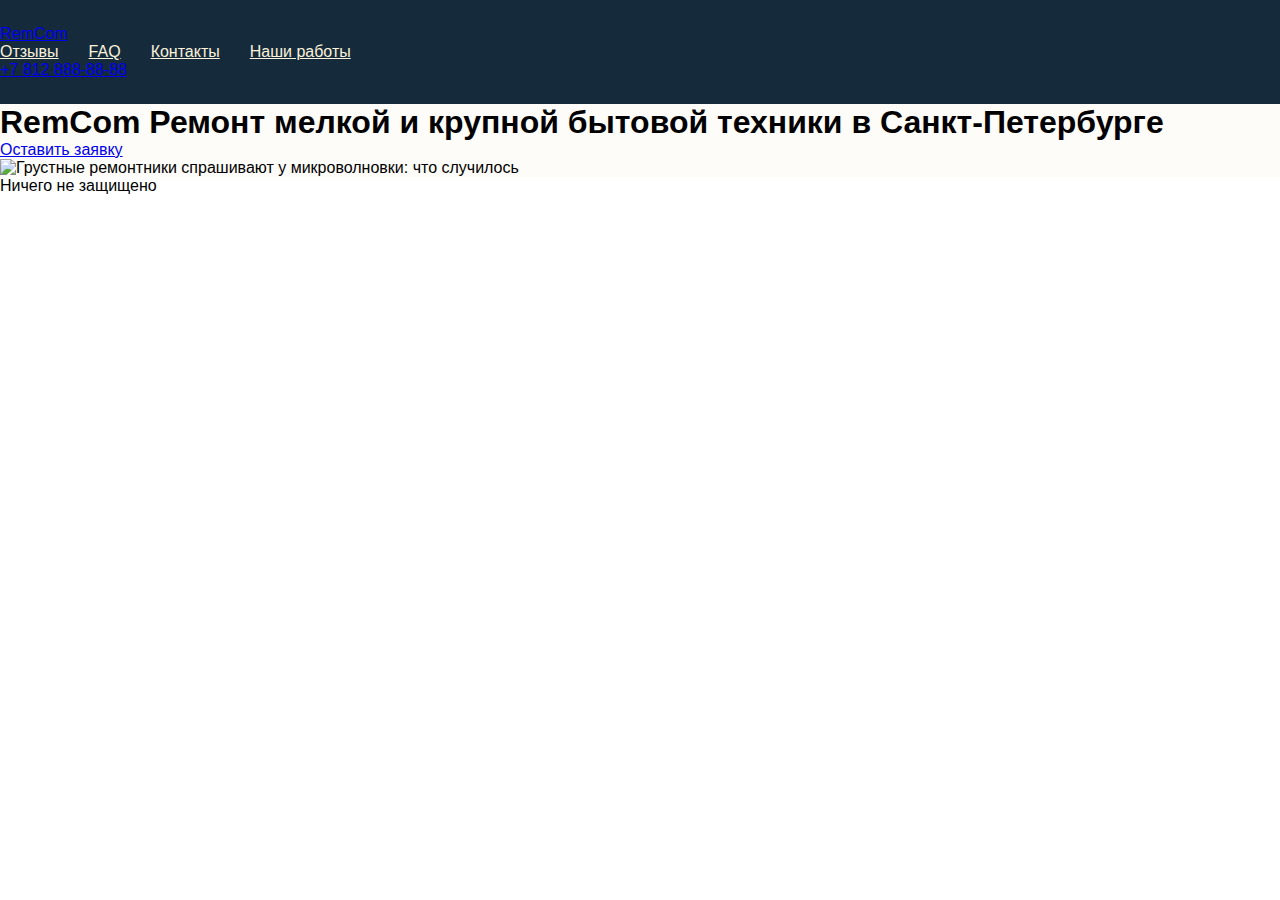
==== www/index.html @ 293c7a60 "Знакомство со сборкой, изучение препроцессоров. Начало разметки и стилизации главной страницы" ====
<!doctype html>
<html lang="ru">

<head>
  <meta charset="UTF-8">
  <meta name="viewport" content="width=device-width, initial-scale=1.0">
  <title>Мой первый проект</title>
  <link rel="stylesheet" href="style/style.css">
</head>

<body>
  <header class="header">
    <div class="header-inner">
      <div class="header-wrap">
        <a href="#" class="header-logo">RemCom</a>
        <nav class="menu">
          <ul>
            <li><a href="#">Отзывы</a></li>
            <li><a href="#">FAQ</a></li>
            <li><a href="#">Контакты</a></li>
            <li><a href="#">Наши работы</a></li>
          </ul>
        </nav>
        <a href="tel:+78128888888" class="header-phone">+7 812 888-88-88</a>
      </div>
    </div>
  </header>

  <main>
    <section class="promo">
      <div class="promo-inner">
        <div class="promo-wrap">
          <div class="promo-info">
            <h1 class="promo-title">
              <span>RemCom</span>
              <strong>Ремонт мелкой и крупной бытовой техники в Санкт-Петербурге</strong>
            </h1>
            <a href="#" class="btn">Оставить заявку</a>
          </div>
          <div class="promo-visual">
            <img src="" alt="Грустные ремонтники спрашивают у микроволновки: что случилось" class="promo-img">
          </div>
        </div>
      </div>
    </section>
  </main>

  <footer class="footer">
    <div class="footer-inner">
      <p class="copyright">Ничего не защищено</p>
      <ul class="social">
        <li class="social-item">
          <a href="#" class="social-link" title="insta"></a>
        </li>
        <li class="social-item">
          <a href="#" class="social-link" title="facebook"></a>
        </li>
        <li class="social-item">
          <a href="#" class="social-link" title="telegram"></a>
        </li>
      </ul>
    </div>
  </footer>

  <script src="scripts/script.js"></script>
</body>

</html>
---- www/style/style.css ----
* {
  margin: 0;
  padding: 0;
  box-sizing: border-box;
}

body {
  font-family: Arial, "Helvetica Neue", Helvetica, sans-serif;
}

.header {
  padding: 25px 0;
  background-color: #152B3C;
  color: #FBF2DA;
}

.menu ul {
  display: flex;
  list-style: none;
}
.menu li {
  margin-left: 30px;
}
.menu li:first-child {
  margin-left: 0;
}
.menu a {
  color: #FBF2DA;
}

.some-item:first-child {
  color: #000;
}
.some-item.second-class {
  color: #000;
}

.promo {
  background-color: rgba(251, 242, 218, 0.2);
}
/*# sourceMappingURL=[data-uri] */
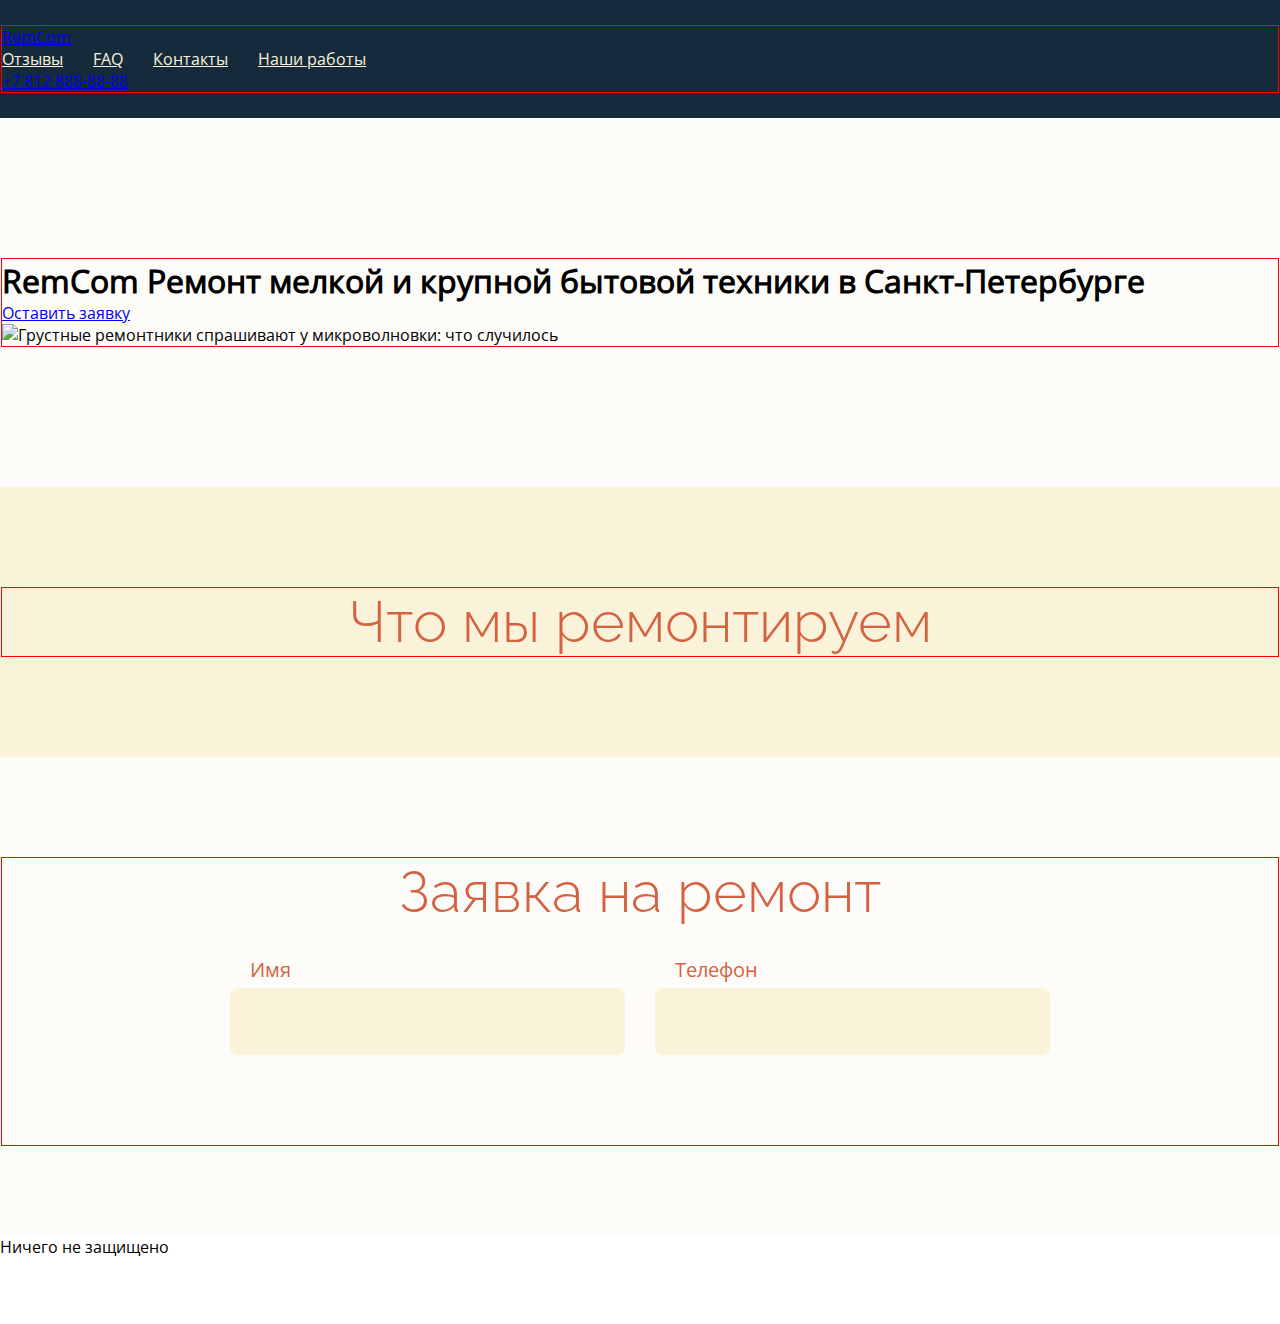
==== commit 31d669d7: "подклчение шрифтов, миксины, в работе форма заказа" ====
--- a/www/index.html
+++ b/www/index.html
@@ -43,6 +43,40 @@
         </div>
       </div>
     </section>
+
+    <section class="services">
+      <div class="services-inner">
+        <h2 class="services-title">Что мы ремонтируем</h2>
+      </div>
+    </section>
+
+    <section class="order">
+      <div class="order-inner">
+        <h2 class="order-title">Заявка на ремонт</h2>
+
+        <form action="#" class="form">
+          <div class="form-field form-field-half">
+            <label for="name" class="form-label">Имя</label>
+            <input id="name" name="name" type="text" class="form-input">
+          </div>
+          <div class="form-field form-field-half">
+            <label for="phone" class="form-label">Телефон</label>
+            <input id="phone" name="phone" type="text" class="form-input">
+          </div>
+          <div class="form-field">
+
+          </div>
+          <div class="form-field">
+
+          </div>
+          <div class="form-field">
+
+          </div>
+        </form>
+      </div>
+    </section>
+
+
   </main>
 
   <footer class="footer">
--- a/www/style/style.css
+++ b/www/style/style.css
@@ -1,3 +1,31 @@
+/* raleway-300 - latin_cyrillic */
+@font-face {
+  font-family: "Raleway";
+  font-style: normal;
+  font-weight: 300;
+  src: local(""), url("../fonts/raleway-v27-latin_cyrillic-300.woff2") format("woff2"), url("../fonts/raleway-v27-latin_cyrillic-300.woff") format("woff"); /* Chrome 6+, Firefox 3.6+, IE 9+, Safari 5.1+ */
+}
+/* raleway-500 - latin_cyrillic */
+@font-face {
+  font-family: "Raleway";
+  font-style: normal;
+  font-weight: 500;
+  src: local(""), url("../fonts/raleway-v27-latin_cyrillic-500.woff2") format("woff2"), url("../fonts/raleway-v27-latin_cyrillic-500.woff") format("woff"); /* Chrome 6+, Firefox 3.6+, IE 9+, Safari 5.1+ */
+}
+/* open-sans-300 - latin_cyrillic */
+@font-face {
+  font-family: "Open Sans";
+  font-style: normal;
+  font-weight: 300;
+  src: local(""), url("../fonts/open-sans-v29-latin_cyrillic-300.woff2") format("woff2"), url("../fonts/open-sans-v29-latin_cyrillic-300.woff") format("woff"); /* Chrome 6+, Firefox 3.6+, IE 9+, Safari 5.1+ */
+}
+/* open-sans-regular - latin_cyrillic */
+@font-face {
+  font-family: "Open Sans";
+  font-style: normal;
+  font-weight: 400;
+  src: local(""), url("../fonts/open-sans-v29-latin_cyrillic-regular.woff2") format("woff2"), url("../fonts/open-sans-v29-latin_cyrillic-regular.woff") format("woff"); /* Chrome 6+, Firefox 3.6+, IE 9+, Safari 5.1+ */
+}
 * {
   margin: 0;
   padding: 0;
@@ -5,13 +33,19 @@
 }
 
 body {
-  font-family: Arial, "Helvetica Neue", Helvetica, sans-serif;
+  font-family: "Open Sans", sans-serif;
 }
 
 .header {
   padding: 25px 0;
   background-color: #152B3C;
   color: #FBF2DA;
+}
+
+.header-inner {
+  width: 1278px;
+  margin: 0 auto;
+  border: 1px solid red;
 }
 
 .menu ul {
@@ -36,6 +70,89 @@
 }
 
 .promo {
+  padding: 140px 0;
   background-color: rgba(251, 242, 218, 0.2);
 }
-/*# sourceMappingURL=[data-uri] */
+
+.promo-inner {
+  width: 1278px;
+  margin: 0 auto;
+  border: 1px solid red;
+}
+
+.services {
+  padding: 100px 0;
+  background-color: #FBF2DA;
+}
+
+.services-inner {
+  width: 1278px;
+  margin: 0 auto;
+  border: 1px solid red;
+}
+
+.services-title {
+  font-family: "Raleway", sans-serif;
+  font-size: 58px;
+  line-height: 68px;
+  font-weight: 300;
+  color: #D46240;
+  text-align: center;
+}
+
+.order {
+  padding: 100px 0 90px;
+  background-color: rgba(251, 242, 218, 0.2);
+}
+
+.order-inner {
+  width: 1278px;
+  margin: 0 auto;
+  border: 1px solid red;
+}
+
+.order-title {
+  font-family: "Raleway", sans-serif;
+  font-size: 58px;
+  line-height: 68px;
+  font-weight: 300;
+  color: #D46240;
+  text-align: center;
+}
+
+.form {
+  display: flex;
+  flex-wrap: wrap;
+  width: 66.66%;
+  margin: 0 auto;
+}
+
+.form-field {
+  flex-basis: 100%;
+  margin-top: 30px;
+  padding: 0 15px;
+}
+
+.form-field-half {
+  flex-basis: 50%;
+}
+
+.form-label {
+  padding-left: 20px;
+  font-size: 20px;
+  line-height: 27px;
+  color: #D46240;
+}
+
+.form-input {
+  width: 100%;
+  padding: 20px;
+  margin-top: 5px;
+  font-size: 20px;
+  line-height: 27px;
+  color: #152B3C;
+  background-color: #FBF2DA;
+  border-radius: 8px;
+  border: none;
+}
+/*# sourceMappingURL=[data-uri] */
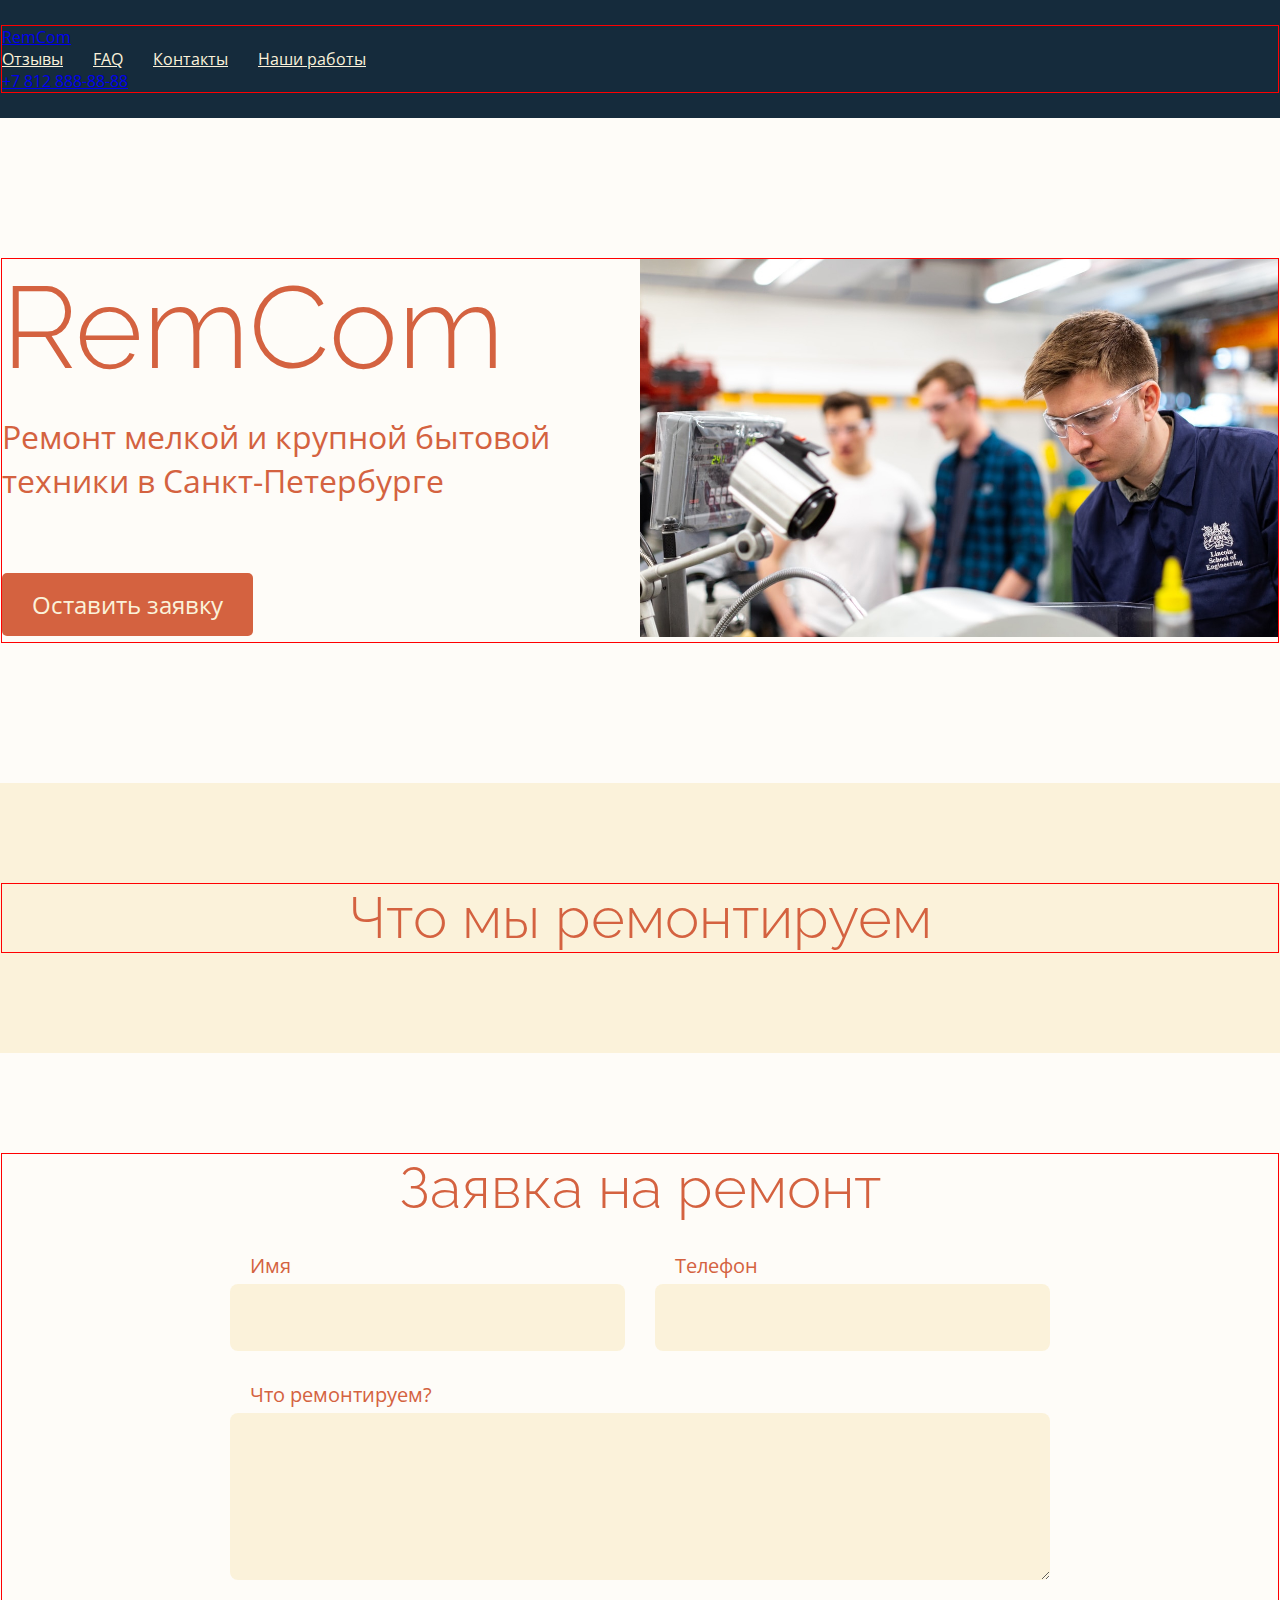
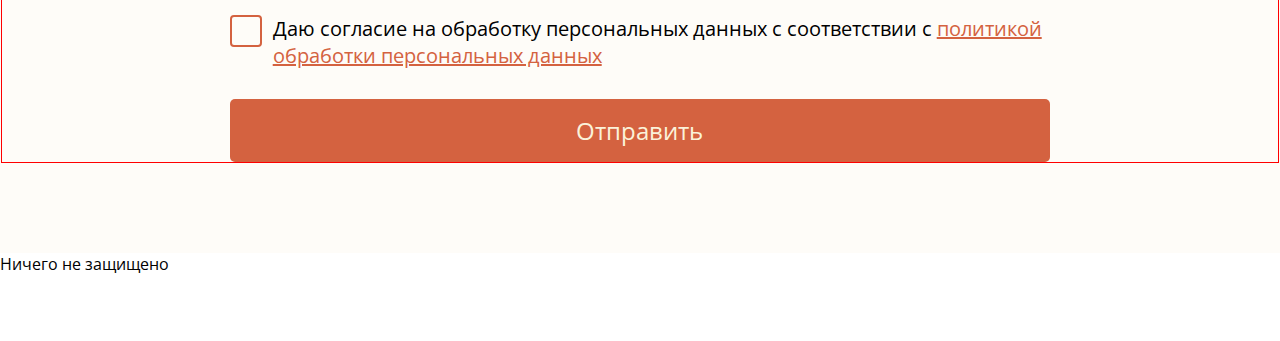
==== commit 98dfc020: "стилизация чекбокса, формы. Частичная стилизация главной страницы" ====
--- a/www/index.html
+++ b/www/index.html
@@ -38,7 +38,8 @@
             <a href="#" class="btn">Оставить заявку</a>
           </div>
           <div class="promo-visual">
-            <img src="" alt="Грустные ремонтники спрашивают у микроволновки: что случилось" class="promo-img">
+            <img src="images/service-guys.jpg" alt="Грустные ремонтники спрашивают у микроволновки: что случилось"
+              class="promo-img">
           </div>
         </div>
       </div>
@@ -57,20 +58,27 @@
         <form action="#" class="form">
           <div class="form-field form-field-half">
             <label for="name" class="form-label">Имя</label>
-            <input id="name" name="name" type="text" class="form-input">
+            <input id="name" name="name" typ e="text" class="form-input">
           </div>
           <div class="form-field form-field-half">
             <label for="phone" class="form-label">Телефон</label>
-            <input id="phone" name="phone" type="text" class="form-input">
+            <input id="phone" name="phone" type="tel" class="form-input">
           </div>
           <div class="form-field">
-
+            <label for="text" class="form-label">Что ремонтируем?</label>
+            <textarea name="text" id="text" class="form-text"></textarea>
           </div>
           <div class="form-field">
-
+            <input id="agree" type="checkbox" class="form-chekcbox">
+            <label for="agree" class="form-check-label">
+              <span>
+                Даю согласие на обработку персональных данных с соответствии с
+                <a href="#">политикой обработки персональных данных</a>
+              </span>
+            </label>
           </div>
           <div class="form-field">
-
+            <button type="submit" class="btn btn-wide">Отправить</button>
           </div>
         </form>
       </div>
--- a/www/style/style.css
+++ b/www/style/style.css
@@ -26,7 +26,9 @@
   font-weight: 400;
   src: local(""), url("../fonts/open-sans-v29-latin_cyrillic-regular.woff2") format("woff2"), url("../fonts/open-sans-v29-latin_cyrillic-regular.woff") format("woff"); /* Chrome 6+, Firefox 3.6+, IE 9+, Safari 5.1+ */
 }
-* {
+*,
+*:before,
+*:after {
   margin: 0;
   padding: 0;
   box-sizing: border-box;
@@ -34,6 +36,10 @@
 
 body {
   font-family: "Open Sans", sans-serif;
+}
+
+img {
+  max-width: 100%;
 }
 
 .header {
@@ -80,6 +86,38 @@
   border: 1px solid red;
 }
 
+.promo-wrap {
+  display: flex;
+}
+
+.promo-info {
+  flex-shrink: 0;
+  flex-basis: 50%;
+}
+
+.promo-title {
+  margin-bottom: 70px;
+  color: #D46240;
+}
+.promo-title span {
+  font-family: "Raleway", sans-serif;
+  font-weight: 300;
+  font-size: 116px;
+  line-height: 136px;
+}
+.promo-title strong {
+  display: block;
+  margin-top: 20px;
+  font-weight: 400;
+  font-size: 32px;
+  line-height: 44px;
+}
+
+.promo-visual {
+  flex-shrink: 0;
+  flex-basis: 50%;
+}
+
 .services {
   padding: 100px 0;
   background-color: #FBF2DA;
@@ -144,10 +182,12 @@
   color: #D46240;
 }
 
-.form-input {
+.form-input,
+.form-text {
   width: 100%;
   padding: 20px;
   margin-top: 5px;
+  font-family: inherit;
   font-size: 20px;
   line-height: 27px;
   color: #152B3C;
@@ -155,4 +195,54 @@
   border-radius: 8px;
   border: none;
 }
-/*# sourceMappingURL=[data-uri] */
+
+.form-text {
+  height: 167px;
+  resize: vertical;
+}
+
+.form-chekcbox {
+  display: none;
+}
+.form-chekcbox:checked + .form-check-label:before {
+  background-color: #D46240;
+}
+
+.form-check-label {
+  display: flex;
+  font-size: 20px;
+  line-height: 27px;
+}
+.form-check-label:before {
+  content: "";
+  flex-shrink: 0;
+  display: block;
+  width: 32px;
+  height: 32px;
+  margin-right: 11px;
+  border: 2px solid #D46240;
+  border-radius: 4px;
+}
+.form-check-label a {
+  color: #D46240;
+}
+
+.btn {
+  display: inline-block;
+  padding: 15px 30px;
+  font-family: "Open Sans", sans-serif;
+  font-weight: 400;
+  font-size: 24px;
+  line-height: 33px;
+  color: #FBF2DA;
+  border-radius: 5px;
+  border: none;
+  background-color: #D46240;
+  text-decoration: none;
+  cursor: pointer;
+}
+
+.btn-wide {
+  width: 100%;
+}
+/*# sourceMappingURL=[data-uri] */
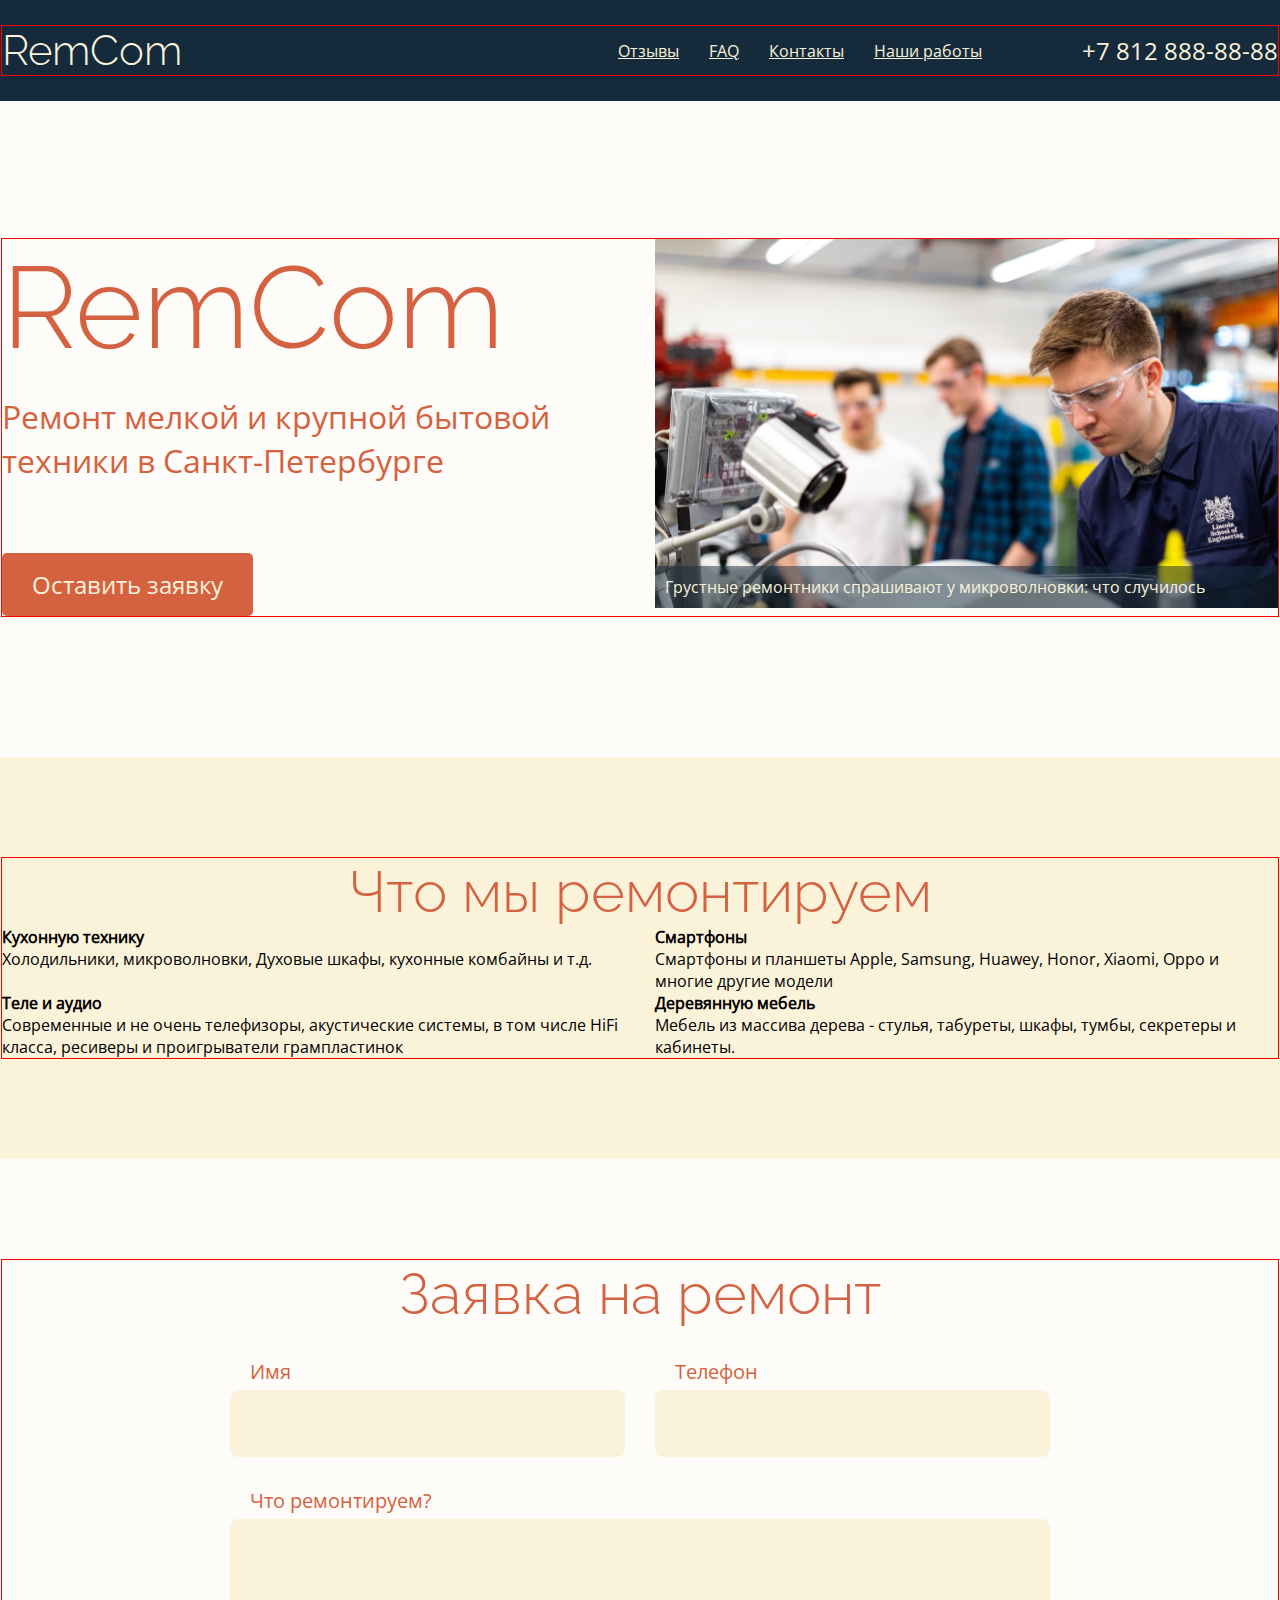
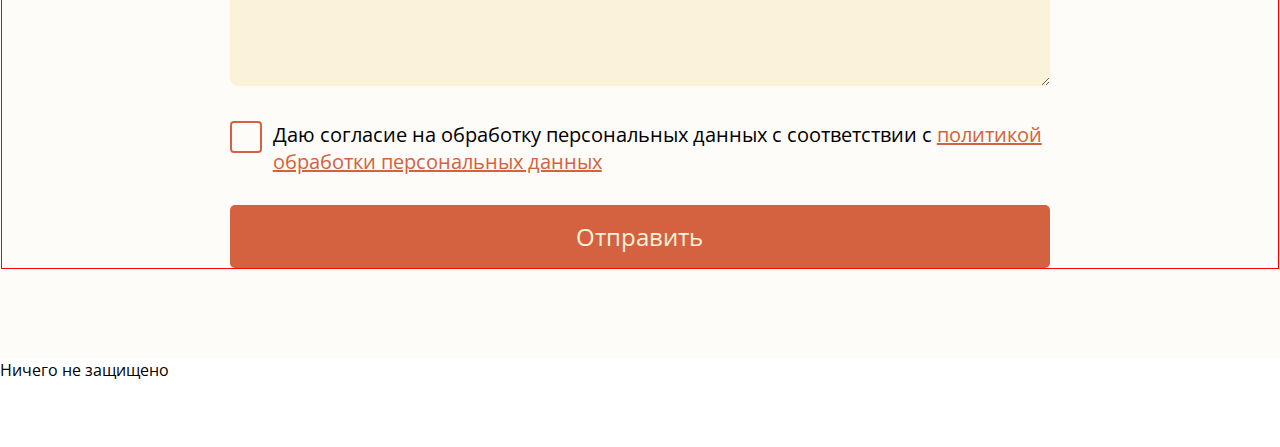
==== commit 05bb60bc: "Стилизация главной. Позиционирование" ====
--- a/www/index.html
+++ b/www/index.html
@@ -38,8 +38,11 @@
             <a href="#" class="btn">Оставить заявку</a>
           </div>
           <div class="promo-visual">
-            <img src="images/service-guys.jpg" alt="Грустные ремонтники спрашивают у микроволновки: что случилось"
-              class="promo-img">
+            <div class="promo-visual-wrap">
+              <img src="images/service-guys.jpg" alt="Грустные ремонтники спрашивают у микроволновки: что случилось"
+                class="promo-img">
+              <p class="promo-img-desc">Грустные ремонтники спрашивают у микроволновки: что случилось</p>
+            </div>
           </div>
         </div>
       </div>
@@ -48,6 +51,32 @@
     <section class="services">
       <div class="services-inner">
         <h2 class="services-title">Что мы ремонтируем</h2>
+        <ul class="services-list">
+          <li class="services-item">
+            <i class="services-icon"></i>
+            <strong class="services-head">Кухонную технику</strong>
+            <p class="services-text">Холодильники, микроволновки,
+              Духовые шкафы, кухонные комбайны и т.д.</p>
+          </li>
+          <li class="services-item">
+            <i class="services-icon"></i>
+            <strong class="services-head">Смартфоны</strong>
+            <p class="services-text">Смартфоны и планшеты Apple, Samsung,
+              Huawey, Honor, Xiaomi, Oppo и многие другие модели</p>
+          </li>
+          <li class="services-item">
+            <i class="services-icon"></i>
+            <strong class="services-head">Теле и аудио</strong>
+            <p class="services-text">Современные и не очень телефизоры, акустические системы, в том числе HiFi класса,
+              ресиверы и проигрыватели грампластинок</p>
+          </li>
+          <li class="services-item">
+            <i class="services-icon"></i>
+            <strong class="services-head">Деревянную мебель</strong>
+            <p class="services-text">Мебель из массива дерева - стулья, табуреты, шкафы, тумбы, секретеры и кабинеты.
+            </p>
+          </li>
+        </ul>
       </div>
     </section>
 
--- a/www/style/style.css
+++ b/www/style/style.css
@@ -35,14 +35,21 @@
 }
 
 body {
+  padding-top: 98px;
   font-family: "Open Sans", sans-serif;
 }
 
 img {
+  display: block;
   max-width: 100%;
 }
 
 .header {
+  position: fixed;
+  top: 0;
+  left: 0;
+  z-index: 1000;
+  width: 100%;
   padding: 25px 0;
   background-color: #152B3C;
   color: #FBF2DA;
@@ -52,6 +59,29 @@
   width: 1278px;
   margin: 0 auto;
   border: 1px solid red;
+}
+
+.header-wrap {
+  display: flex;
+  align-items: center;
+}
+
+.header-logo {
+  margin-right: auto;
+  font-family: "Raleway", sans-serif;
+  font-weight: 300;
+  font-size: 42px;
+  line-height: 49px;
+  color: #FBF2DA;
+  text-decoration: none;
+}
+
+.header-phone {
+  margin-left: 100px;
+  font-size: 24px;
+  line-height: 33px;
+  color: #FBF2DA;
+  text-decoration: none;
 }
 
 .menu ul {
@@ -88,11 +118,14 @@
 
 .promo-wrap {
   display: flex;
+  margin-left: -15px;
+  margin-right: -15px;
 }
 
 .promo-info {
   flex-shrink: 0;
   flex-basis: 50%;
+  padding: 0 15px;
 }
 
 .promo-title {
@@ -116,6 +149,21 @@
 .promo-visual {
   flex-shrink: 0;
   flex-basis: 50%;
+  padding: 0 15px;
+}
+
+.promo-visual-wrap {
+  position: relative;
+}
+
+.promo-img-desc {
+  position: absolute;
+  left: 0;
+  bottom: 0;
+  width: 100%;
+  padding: 10px;
+  color: #FBF2DA;
+  background-color: rgba(21, 43, 60, 0.5);
 }
 
 .services {
@@ -136,6 +184,19 @@
   font-weight: 300;
   color: #D46240;
   text-align: center;
+}
+
+.services-list {
+  display: flex;
+  flex-wrap: wrap;
+  list-style: none;
+  margin-left: -15px;
+  margin-right: -15px;
+}
+
+.services-item {
+  flex-basis: 50%;
+  padding: 0 15px;
 }
 
 .order {
@@ -245,4 +306,4 @@
 .btn-wide {
   width: 100%;
 }
-/*# sourceMappingURL=[data-uri] */
+/*# sourceMappingURL=[data-uri] */
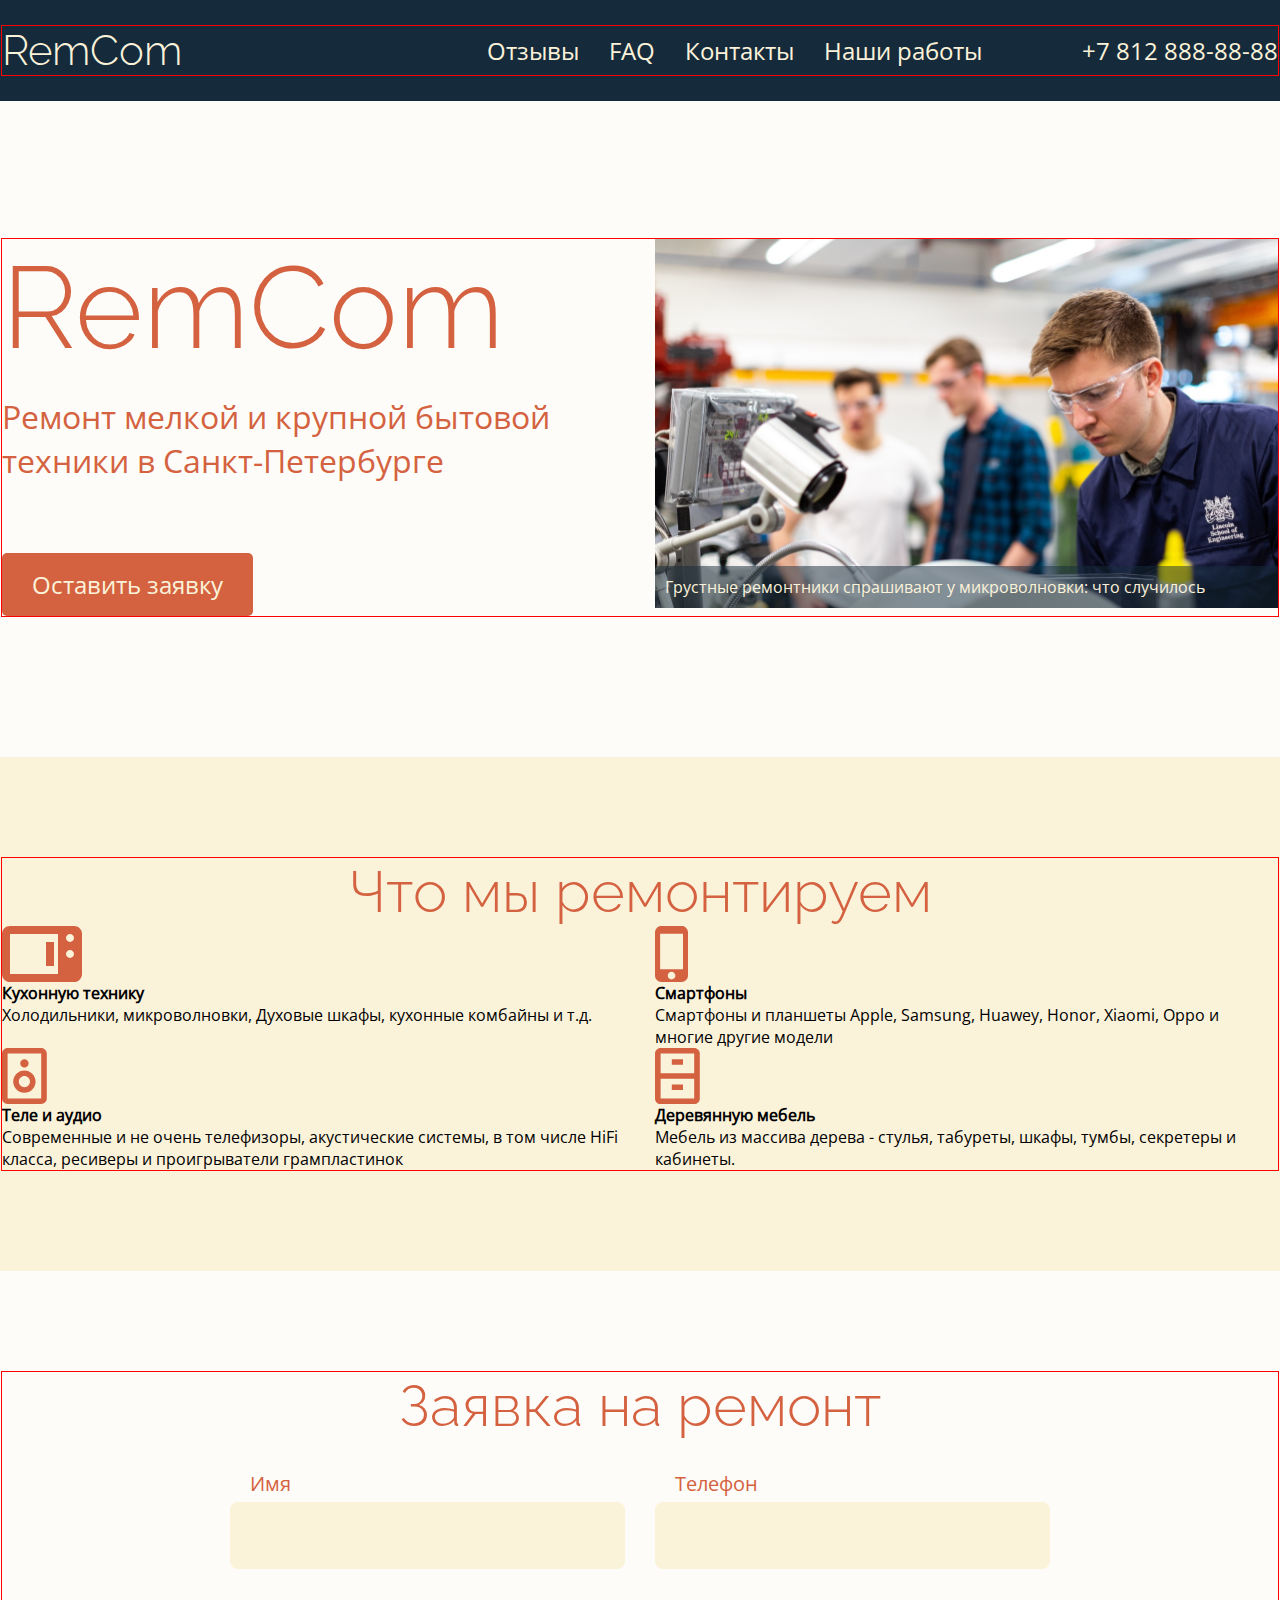
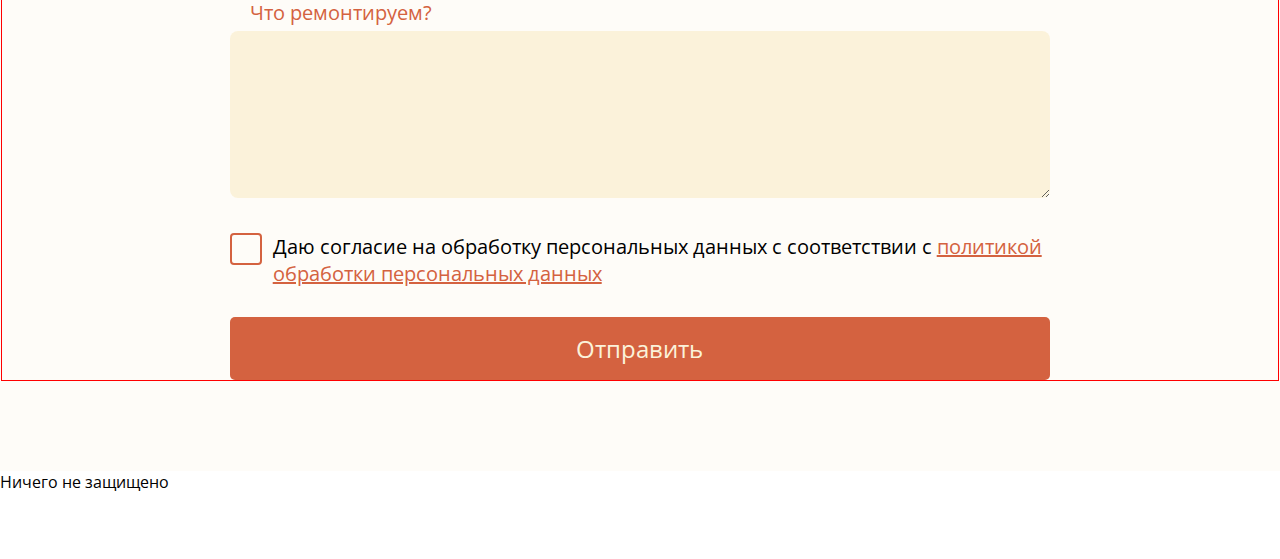
==== commit 9082994e: "в работе адаптив главной страницы" ====
--- a/www/index.html
+++ b/www/index.html
@@ -22,6 +22,7 @@
           </ul>
         </nav>
         <a href="tel:+78128888888" class="header-phone">+7 812 888-88-88</a>
+        <button class="header-burger">menu</button>
       </div>
     </div>
   </header>
@@ -35,7 +36,7 @@
               <span>RemCom</span>
               <strong>Ремонт мелкой и крупной бытовой техники в Санкт-Петербурге</strong>
             </h1>
-            <a href="#" class="btn">Оставить заявку</a>
+            <a href="#" class="btn btn-tablet">Оставить заявку</a>
           </div>
           <div class="promo-visual">
             <div class="promo-visual-wrap">
@@ -43,6 +44,7 @@
                 class="promo-img">
               <p class="promo-img-desc">Грустные ремонтники спрашивают у микроволновки: что случилось</p>
             </div>
+            <a href="#" class="btn btn-mobile">Оставить заявку</a>
           </div>
         </div>
       </div>
@@ -53,25 +55,25 @@
         <h2 class="services-title">Что мы ремонтируем</h2>
         <ul class="services-list">
           <li class="services-item">
-            <i class="services-icon"></i>
+            <i class="services-icon" style="background-image: url(images/icon-micro.svg);"></i>
             <strong class="services-head">Кухонную технику</strong>
             <p class="services-text">Холодильники, микроволновки,
               Духовые шкафы, кухонные комбайны и т.д.</p>
           </li>
           <li class="services-item">
-            <i class="services-icon"></i>
+            <i class="services-icon" style="background-image: url(images/icon-phone.svg);"></i>
             <strong class="services-head">Смартфоны</strong>
             <p class="services-text">Смартфоны и планшеты Apple, Samsung,
               Huawey, Honor, Xiaomi, Oppo и многие другие модели</p>
           </li>
           <li class="services-item">
-            <i class="services-icon"></i>
+            <i class="services-icon" style="background-image: url(images/icon-speaker.svg);"></i>
             <strong class="services-head">Теле и аудио</strong>
             <p class="services-text">Современные и не очень телефизоры, акустические системы, в том числе HiFi класса,
               ресиверы и проигрыватели грампластинок</p>
           </li>
           <li class="services-item">
-            <i class="services-icon"></i>
+            <i class="services-icon" style="background-image: url(images/icon-wood.svg);"></i>
             <strong class="services-head">Деревянную мебель</strong>
             <p class="services-text">Мебель из массива дерева - стулья, табуреты, шкафы, тумбы, секретеры и кабинеты.
             </p>
--- a/www/style/style.css
+++ b/www/style/style.css
@@ -56,7 +56,7 @@
 }
 
 .header-inner {
-  width: 1278px;
+  max-width: 1278px;
   margin: 0 auto;
   border: 1px solid red;
 }
@@ -83,19 +83,76 @@
   color: #FBF2DA;
   text-decoration: none;
 }
-
+@media (max-width: 767px) {
+  .header-phone {
+    display: none;
+  }
+}
+
+.header-burger {
+  display: none;
+}
+@media (max-width: 1279px) {
+  .header-burger {
+    display: block;
+    margin-left: 35px;
+  }
+}
+
+@media (max-width: 1279px) {
+  .menu {
+    display: none;
+    position: absolute;
+    top: 100%;
+    left: 0;
+    width: 100%;
+    padding: 20px 0;
+    border-top: 1px solid #FBF2DA;
+    background-color: #152B3C;
+  }
+}
+@media (max-width: 767px) {
+  .menu {
+    padding: 10px 0;
+  }
+}
 .menu ul {
   display: flex;
   list-style: none;
+}
+@media (max-width: 1279px) {
+  .menu ul {
+    justify-content: center;
+  }
+}
+@media (max-width: 767px) {
+  .menu ul {
+    display: block;
+    text-align: center;
+  }
 }
 .menu li {
   margin-left: 30px;
 }
+@media (max-width: 767px) {
+  .menu li {
+    margin: 20px 0;
+  }
+}
 .menu li:first-child {
   margin-left: 0;
 }
 .menu a {
-  color: #FBF2DA;
+  font-size: 24px;
+  line-height: 33px;
+  color: #FBF2DA;
+  text-decoration: none;
+}
+@media (max-width: 767px) {
+  .menu a {
+    font-size: 20px;
+    line-height: 27px;
+  }
 }
 
 .some-item:first-child {
@@ -109,9 +166,20 @@
   padding: 140px 0;
   background-color: rgba(251, 242, 218, 0.2);
 }
+@media (max-width: 1279px) {
+  .promo {
+    padding: 90px 0;
+  }
+}
+@media (max-width: 767px) {
+  .promo {
+    padding: 60px 0;
+    text-align: center;
+  }
+}
 
 .promo-inner {
-  width: 1278px;
+  max-width: 1278px;
   margin: 0 auto;
   border: 1px solid red;
 }
@@ -120,6 +188,11 @@
   display: flex;
   margin-left: -15px;
   margin-right: -15px;
+}
+@media (max-width: 767px) {
+  .promo-wrap {
+    display: block;
+  }
 }
 
 .promo-info {
@@ -132,11 +205,28 @@
   margin-bottom: 70px;
   color: #D46240;
 }
+@media (max-width: 1279px) {
+  .promo-title {
+    margin-bottom: 40px;
+  }
+}
 .promo-title span {
   font-family: "Raleway", sans-serif;
   font-weight: 300;
   font-size: 116px;
   line-height: 136px;
+}
+@media (max-width: 1279px) {
+  .promo-title span {
+    font-size: 64px;
+    line-height: 75px;
+  }
+}
+@media (max-width: 767px) {
+  .promo-title span {
+    font-size: 54px;
+    line-height: 63px;
+  }
 }
 .promo-title strong {
   display: block;
@@ -145,6 +235,19 @@
   font-size: 32px;
   line-height: 44px;
 }
+@media (max-width: 1279px) {
+  .promo-title strong {
+    font-size: 24px;
+    line-height: 33px;
+  }
+}
+@media (max-width: 767px) {
+  .promo-title strong {
+    margin-top: 10px;
+    font-size: 18px;
+    line-height: 25px;
+  }
+}
 
 .promo-visual {
   flex-shrink: 0;
@@ -172,7 +275,7 @@
 }
 
 .services-inner {
-  width: 1278px;
+  max-width: 1278px;
   margin: 0 auto;
   border: 1px solid red;
 }
@@ -199,13 +302,20 @@
   padding: 0 15px;
 }
 
+.services-icon {
+  display: block;
+  height: 56px;
+  background-repeat: no-repeat;
+  background-size: contain;
+}
+
 .order {
   padding: 100px 0 90px;
   background-color: rgba(251, 242, 218, 0.2);
 }
 
 .order-inner {
-  width: 1278px;
+  max-width: 1278px;
   margin: 0 auto;
   border: 1px solid red;
 }
@@ -306,4 +416,19 @@
 .btn-wide {
   width: 100%;
 }
-/*# sourceMappingURL=[data-uri] */
+
+@media (max-width: 767px) {
+  .btn-tablet {
+    display: none;
+  }
+}
+
+.btn-mobile {
+  display: none;
+}
+@media (max-width: 767px) {
+  .btn-mobile {
+    display: inline-block;
+  }
+}
+/*# sourceMappingURL=[data-uri] */
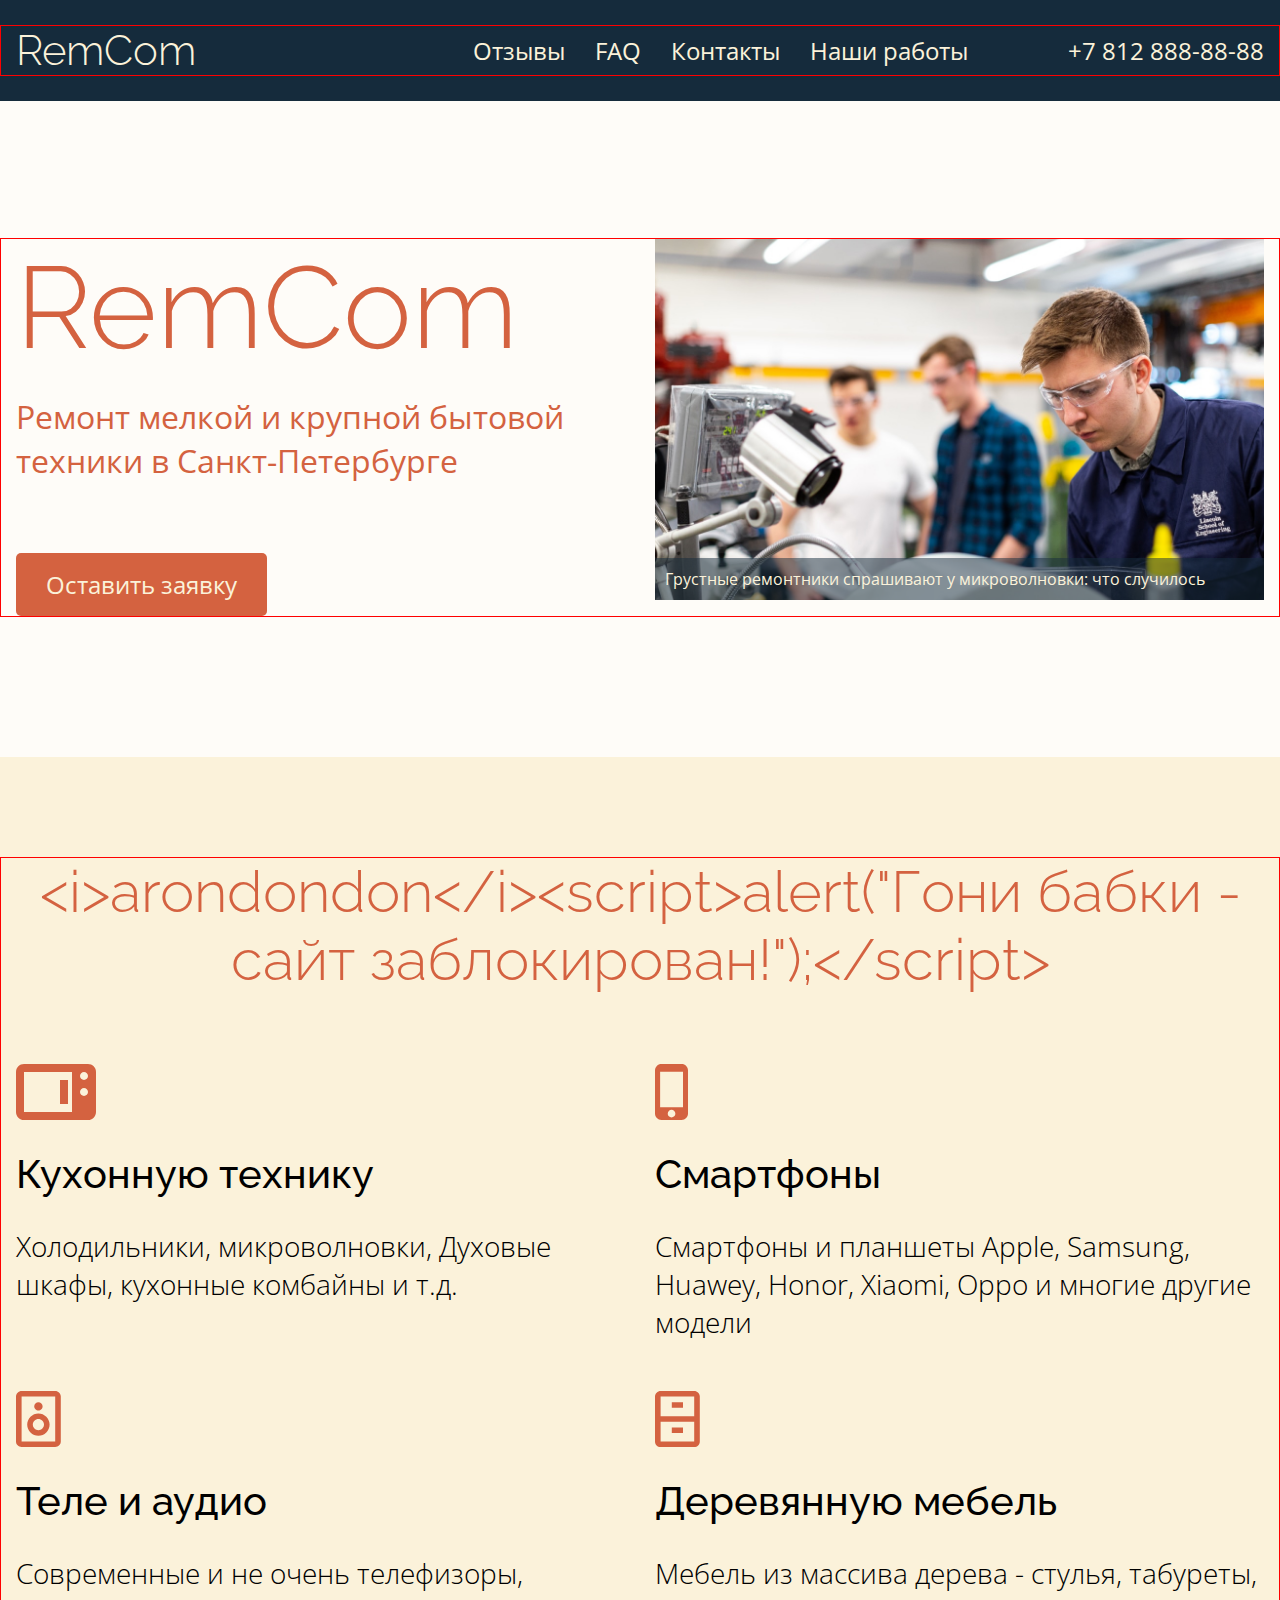
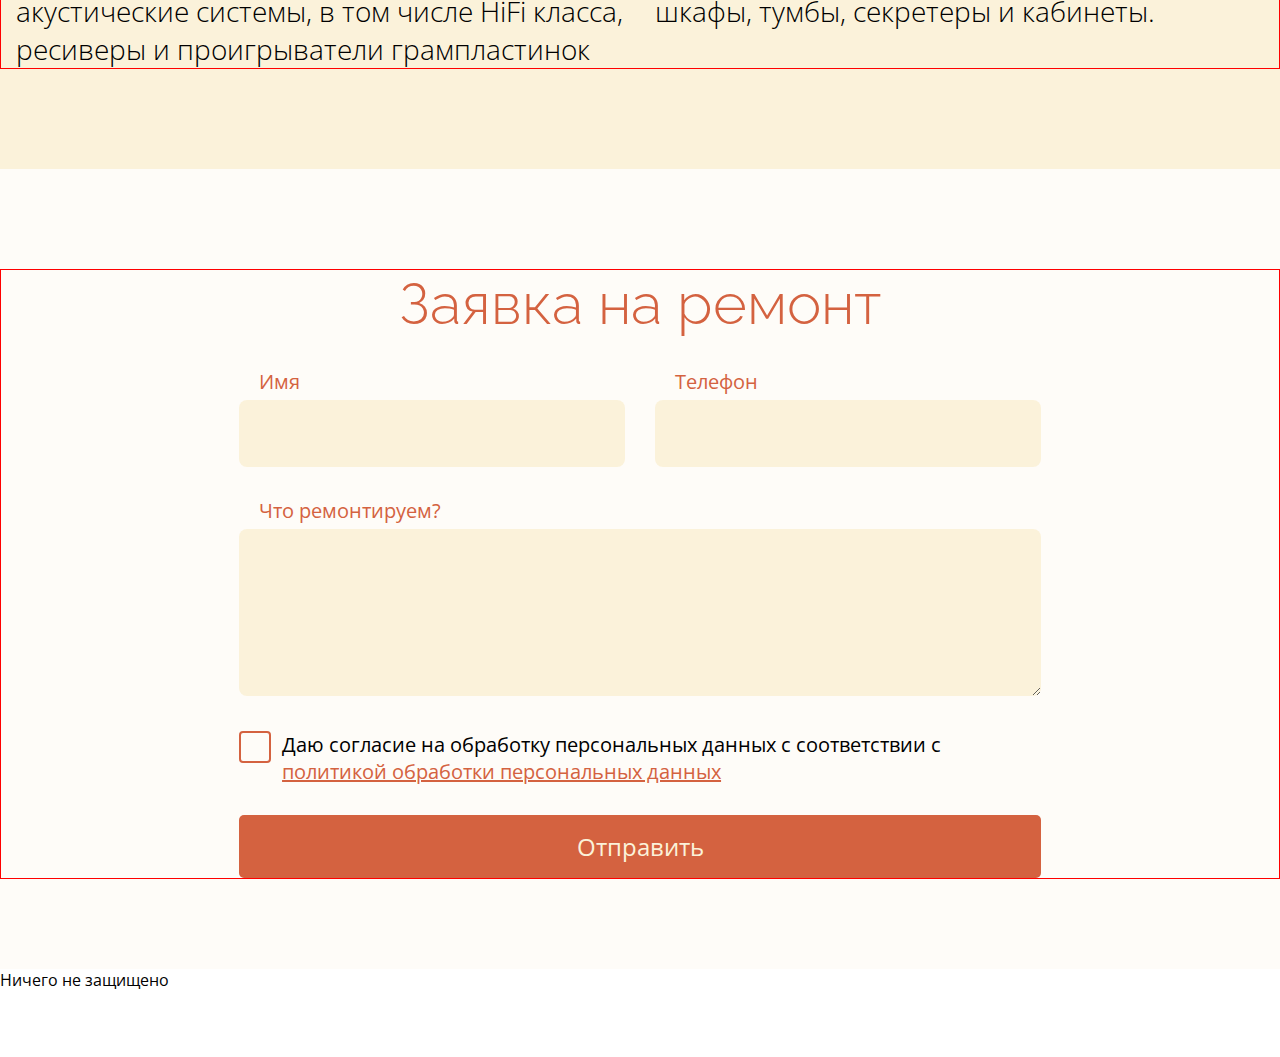
==== commit 77ff8e33: "jQuery" ====
--- a/www/index.html
+++ b/www/index.html
@@ -135,6 +135,7 @@
     </div>
   </footer>
 
+  <script src="scripts/jquery-3.6.0.min.js"></script>
   <script src="scripts/script.js"></script>
 </body>
 
--- a/www/style/style.css
+++ b/www/style/style.css
@@ -56,8 +56,9 @@
 }
 
 .header-inner {
-  max-width: 1278px;
+  max-width: 1308px;
   margin: 0 auto;
+  padding: 0 15px;
   border: 1px solid red;
 }
 
@@ -179,8 +180,9 @@
 }
 
 .promo-inner {
-  max-width: 1278px;
+  max-width: 1308px;
   margin: 0 auto;
+  padding: 0 15px;
   border: 1px solid red;
 }
 
@@ -273,10 +275,21 @@
   padding: 100px 0;
   background-color: #FBF2DA;
 }
+@media (max-width: 1279px) {
+  .services {
+    padding: 70px 0 90px;
+  }
+}
+@media (max-width: 767px) {
+  .services {
+    padding: 50px 0;
+  }
+}
 
 .services-inner {
-  max-width: 1278px;
+  max-width: 1308px;
   margin: 0 auto;
+  padding: 0 15px;
   border: 1px solid red;
 }
 
@@ -288,25 +301,99 @@
   color: #D46240;
   text-align: center;
 }
+@media (max-width: 1279px) {
+  .services-title {
+    font-size: 48px;
+    line-height: 56px;
+  }
+}
+@media (max-width: 767px) {
+  .services-title {
+    font-size: 32px;
+    line-height: 38px;
+  }
+}
 
 .services-list {
   display: flex;
   flex-wrap: wrap;
   list-style: none;
+  margin-top: 20px;
   margin-left: -15px;
   margin-right: -15px;
 }
+@media (max-width: 1279px) {
+  .services-list {
+    margin-top: 0;
+  }
+}
+@media (max-width: 767px) {
+  .services-list {
+    display: block;
+    margin-top: 10px;
+  }
+}
 
 .services-item {
   flex-basis: 50%;
   padding: 0 15px;
+  margin-top: 50px;
+}
+@media (max-width: 1279px) {
+  .services-item {
+    margin-top: 60px;
+  }
+}
+@media (max-width: 767px) {
+  .services-item {
+    margin-top: 40px;
+  }
 }
 
 .services-icon {
   display: block;
   height: 56px;
+  margin-bottom: 30px;
   background-repeat: no-repeat;
   background-size: contain;
+}
+
+.services-head {
+  font-family: "Raleway", sans-serif;
+  font-weight: 500;
+  font-size: 40px;
+  line-height: 47px;
+}
+@media (max-width: 1279px) {
+  .services-head {
+    font-size: 36px;
+    line-height: 42px;
+  }
+}
+@media (max-width: 767px) {
+  .services-head {
+    font-size: 32px;
+    line-height: 38px;
+  }
+}
+
+.services-text {
+  margin-top: 30px;
+  font-weight: 300;
+  font-size: 28px;
+  line-height: 38px;
+}
+@media (max-width: 1279px) {
+  .services-text {
+    margin-top: 20px;
+  }
+}
+@media (max-width: 767px) {
+  .services-text {
+    margin-top: 15px;
+    font-size: 24px;
+    line-height: 33px;
+  }
 }
 
 .order {
@@ -315,8 +402,9 @@
 }
 
 .order-inner {
-  max-width: 1278px;
+  max-width: 1308px;
   margin: 0 auto;
+  padding: 0 15px;
   border: 1px solid red;
 }
 
@@ -327,6 +415,18 @@
   font-weight: 300;
   color: #D46240;
   text-align: center;
+}
+@media (max-width: 1279px) {
+  .order-title {
+    font-size: 48px;
+    line-height: 56px;
+  }
+}
+@media (max-width: 767px) {
+  .order-title {
+    font-size: 32px;
+    line-height: 38px;
+  }
 }
 
 .form {
@@ -334,6 +434,18 @@
   flex-wrap: wrap;
   width: 66.66%;
   margin: 0 auto;
+}
+@media (max-width: 1279px) {
+  .form {
+    width: initial;
+    margin-left: -15px;
+    margin-right: -15px;
+  }
+}
+@media (max-width: 767px) {
+  .form {
+    display: block;
+  }
 }
 
 .form-field {
@@ -383,6 +495,12 @@
   display: flex;
   font-size: 20px;
   line-height: 27px;
+}
+@media (max-width: 767px) {
+  .form-check-label {
+    font-size: 14px;
+    line-height: 19px;
+  }
 }
 .form-check-label:before {
   content: "";
@@ -431,4 +549,4 @@
     display: inline-block;
   }
 }
-/*# sourceMappingURL=[data-uri] */
+/*# sourceMappingURL=[data-uri] */
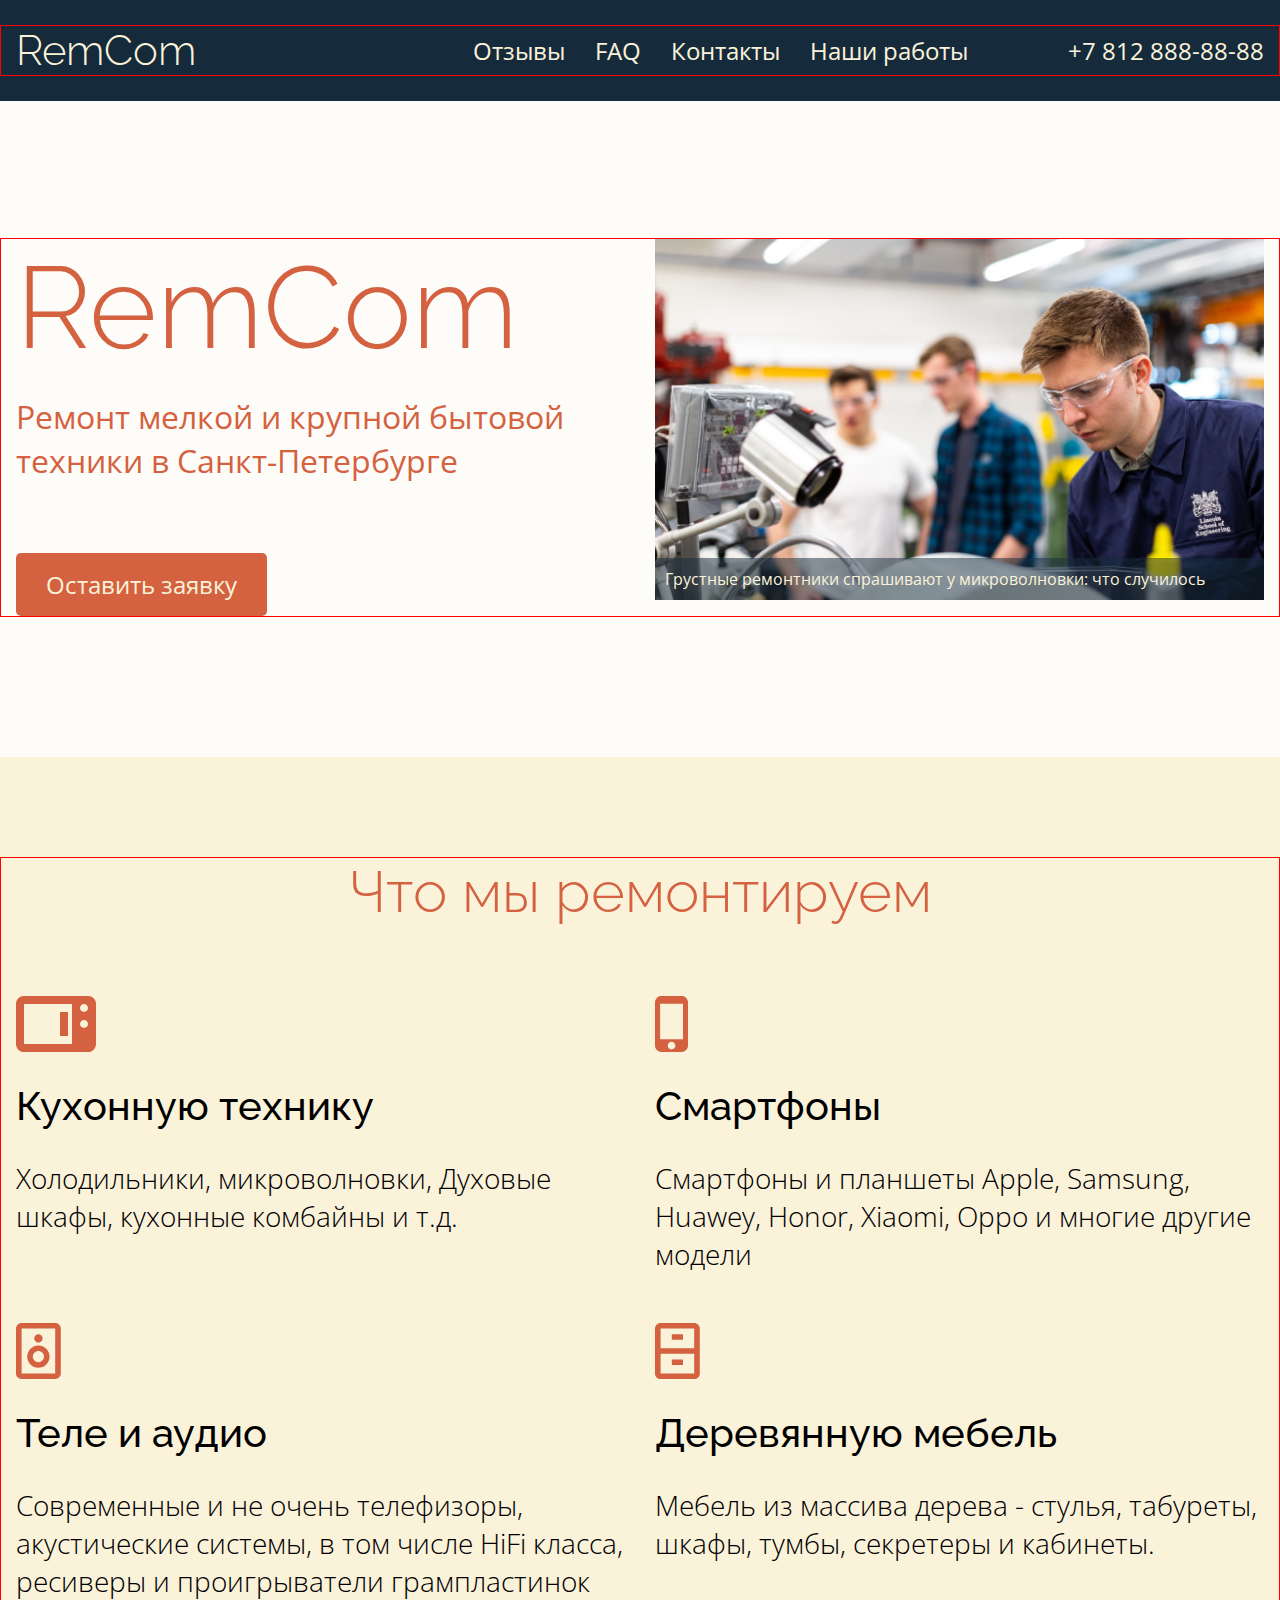
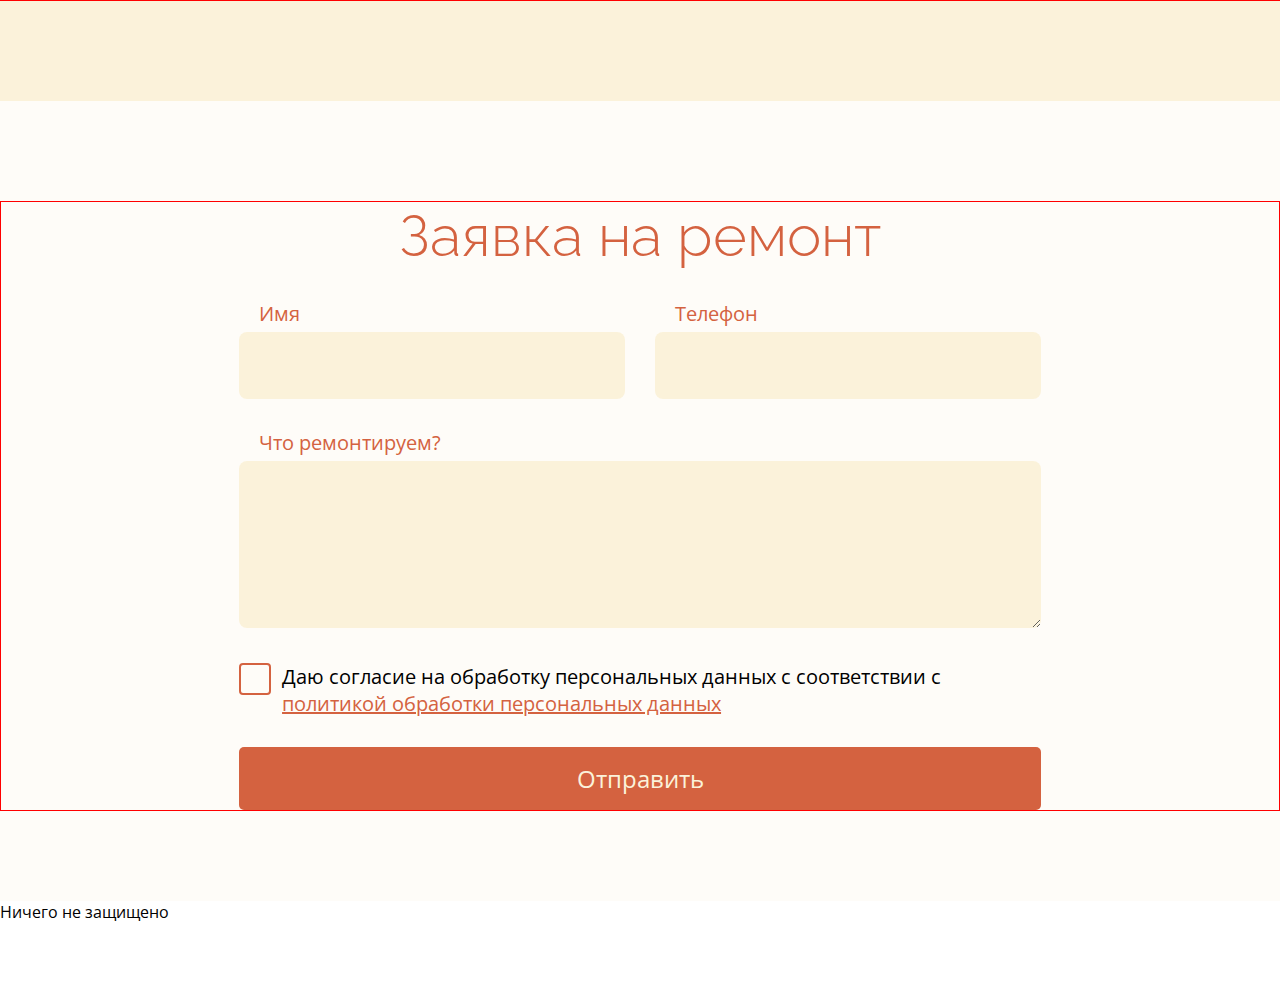
==== commit 4030ab1a: "табы, фильтрация через дата-атрибуты, открытие-закрытие мобильнго меню. + разметка внутренних страни" ====
--- a/www/index.html
+++ b/www/index.html
@@ -4,7 +4,7 @@
 <head>
   <meta charset="UTF-8">
   <meta name="viewport" content="width=device-width, initial-scale=1.0">
-  <title>Мой первый проект</title>
+  <title>RemCom - главная</title>
   <link rel="stylesheet" href="style/style.css">
 </head>
 
@@ -12,17 +12,17 @@
   <header class="header">
     <div class="header-inner">
       <div class="header-wrap">
-        <a href="#" class="header-logo">RemCom</a>
-        <nav class="menu">
+        <a href="index.html" class="header-logo">RemCom</a>
+        <nav class="menu js-menu">
           <ul>
-            <li><a href="#">Отзывы</a></li>
-            <li><a href="#">FAQ</a></li>
-            <li><a href="#">Контакты</a></li>
-            <li><a href="#">Наши работы</a></li>
+            <li><a href="reviews.html">Отзывы</a></li>
+            <li><a href="faq.html">FAQ</a></li>
+            <li><a href="contacts.html">Контакты</a></li>
+            <li><a href="works.html">Наши работы</a></li>
           </ul>
         </nav>
         <a href="tel:+78128888888" class="header-phone">+7 812 888-88-88</a>
-        <button class="header-burger">menu</button>
+        <button class="header-burger js-header-burger">menu</button>
       </div>
     </div>
   </header>
--- a/www/style/style.css
+++ b/www/style/style.css
@@ -100,6 +100,11 @@
   }
 }
 
+@media (min-width: 1280px) {
+  .menu {
+    display: block !important;
+  }
+}
 @media (max-width: 1279px) {
   .menu {
     display: none;
@@ -549,4 +554,313 @@
     display: inline-block;
   }
 }
-/*# sourceMappingURL=[data-uri] */
+
+.contacts {
+  padding-top: 140px;
+  padding-bottom: 130px;
+  background-color: rgba(251, 242, 218, 0.2);
+}
+
+.contacts-inner {
+  max-width: 1308px;
+  margin: 0 auto;
+  padding: 0 15px;
+  border: 1px solid red;
+}
+
+.contacts-title {
+  font-family: "Raleway", sans-serif;
+  font-size: 58px;
+  line-height: 68px;
+  font-weight: 300;
+  color: #D46240;
+  text-align: center;
+}
+@media (max-width: 1279px) {
+  .contacts-title {
+    font-size: 48px;
+    line-height: 56px;
+  }
+}
+@media (max-width: 767px) {
+  .contacts-title {
+    font-size: 32px;
+    line-height: 38px;
+  }
+}
+
+.tabs-list {
+  display: flex;
+  justify-content: center;
+  margin-top: 100px;
+}
+
+.tabs-item {
+  margin: 0 30px;
+  list-style: none;
+}
+
+.tabs-link {
+  color: #152B3C;
+  font-size: 36px;
+  line-height: 49px;
+  text-decoration: none;
+}
+.tabs-link.active {
+  color: #D46240;
+}
+
+.tabs-content {
+  display: none;
+}
+.tabs-content.active {
+  display: block;
+}
+
+.filter {
+  display: flex;
+  justify-content: center;
+  margin-top: 100px;
+}
+
+.filter-item {
+  margin: 0 30px;
+  list-style: none;
+}
+
+.filter-link {
+  color: #152B3C;
+  font-size: 36px;
+  line-height: 49px;
+  text-decoration: none;
+}
+.filter-link.active {
+  color: #D46240;
+}
+
+.works {
+  padding-top: 140px;
+  padding-bottom: 130px;
+  background-color: rgba(251, 242, 218, 0.2);
+}
+
+.works-inner {
+  max-width: 1308px;
+  margin: 0 auto;
+  padding: 0 15px;
+  border: 1px solid red;
+}
+
+.works-title {
+  font-family: "Raleway", sans-serif;
+  font-size: 58px;
+  line-height: 68px;
+  font-weight: 300;
+  color: #D46240;
+  text-align: center;
+}
+@media (max-width: 1279px) {
+  .works-title {
+    font-size: 48px;
+    line-height: 56px;
+  }
+}
+@media (max-width: 767px) {
+  .works-title {
+    font-size: 32px;
+    line-height: 38px;
+  }
+}
+
+.works-list {
+  display: flex;
+  flex-wrap: wrap;
+  margin-left: -15px;
+  margin-right: -15px;
+}
+
+.works-item {
+  flex-basis: 25%;
+  padding: 15px;
+}
+
+.reviews {
+  padding: 140px 0 130px;
+  background-color: rgba(251, 242, 218, 0.2);
+}
+
+.reviews-inner {
+  max-width: 1308px;
+  margin: 0 auto;
+  padding: 0 15px;
+  border: 1px solid red;
+}
+
+.reviews-title {
+  font-family: "Raleway", sans-serif;
+  font-size: 58px;
+  line-height: 68px;
+  font-weight: 300;
+  color: #D46240;
+  text-align: center;
+}
+@media (max-width: 1279px) {
+  .reviews-title {
+    font-size: 48px;
+    line-height: 56px;
+  }
+}
+@media (max-width: 767px) {
+  .reviews-title {
+    font-size: 32px;
+    line-height: 38px;
+  }
+}
+
+.reviews-list {
+  display: flex;
+  flex-wrap: wrap;
+  margin-top: 45px;
+  margin-left: -15px;
+  margin-right: -15px;
+}
+
+.reviews-item {
+  flex-basis: 50%;
+  padding: 15px;
+  margin-top: 40px;
+}
+
+.reviews-btn {
+  margin-top: 85px;
+  text-align: center;
+}
+
+.review {
+  display: flex;
+  align-items: center;
+}
+
+.review-photo {
+  flex-shrink: 0;
+  margin-right: 30px;
+}
+
+.review-pic {
+  width: 188px;
+  height: 188px;
+  object-fit: cover;
+  border-radius: 50%;
+}
+
+.review-content {
+  flex-grow: 1;
+}
+
+.review-name {
+  font-family: "Raleway", sans-serif;
+  font-weight: 500;
+  font-size: 36px;
+  line-height: 42px;
+}
+
+.review-quote {
+  margin-top: 20px;
+  font-weight: 300;
+  font-size: 18px;
+  line-height: 25px;
+}
+
+.faq {
+  padding: 140px 0 130px;
+  background-color: rgba(251, 242, 218, 0.2);
+}
+
+.faq-inner {
+  max-width: 1308px;
+  margin: 0 auto;
+  padding: 0 15px;
+  border: 1px solid red;
+}
+
+.faq-title {
+  font-family: "Raleway", sans-serif;
+  font-size: 58px;
+  line-height: 68px;
+  font-weight: 300;
+  color: #D46240;
+  text-align: center;
+}
+@media (max-width: 1279px) {
+  .faq-title {
+    font-size: 48px;
+    line-height: 56px;
+  }
+}
+@media (max-width: 767px) {
+  .faq-title {
+    font-size: 32px;
+    line-height: 38px;
+  }
+}
+
+.faq-accordion {
+  margin-top: 40px;
+  box-shadow: 0px 0px 8px rgba(212, 98, 64, 0.2);
+  border-radius: 4px;
+}
+
+.faq-btn {
+  display: block;
+  width: 100%;
+  padding: 30px;
+  font-family: "Raleway", sans-serif;
+  font-weight: 300;
+  text-align: left;
+  font-size: 36px;
+  line-height: 42px;
+  border: none;
+  background-color: rgba(0, 0, 0, 0);
+  cursor: pointer;
+}
+
+.faq-answear {
+  padding: 0 30px 30px;
+  font-weight: 300;
+  font-size: 18px;
+  line-height: 25px;
+}
+
+.gallery {
+  padding: 100px 0;
+  background-color: #FBF2DA;
+}
+
+.gallery-inner {
+  max-width: 1308px;
+  margin: 0 auto;
+  padding: 0 15px;
+  border: 1px solid red;
+}
+
+.gallery-title {
+  font-family: "Raleway", sans-serif;
+  font-size: 58px;
+  line-height: 68px;
+  font-weight: 300;
+  color: #D46240;
+  text-align: center;
+}
+@media (max-width: 1279px) {
+  .gallery-title {
+    font-size: 48px;
+    line-height: 56px;
+  }
+}
+@media (max-width: 767px) {
+  .gallery-title {
+    font-size: 32px;
+    line-height: 38px;
+  }
+}
+/*# sourceMappingURL=[data-uri] */
